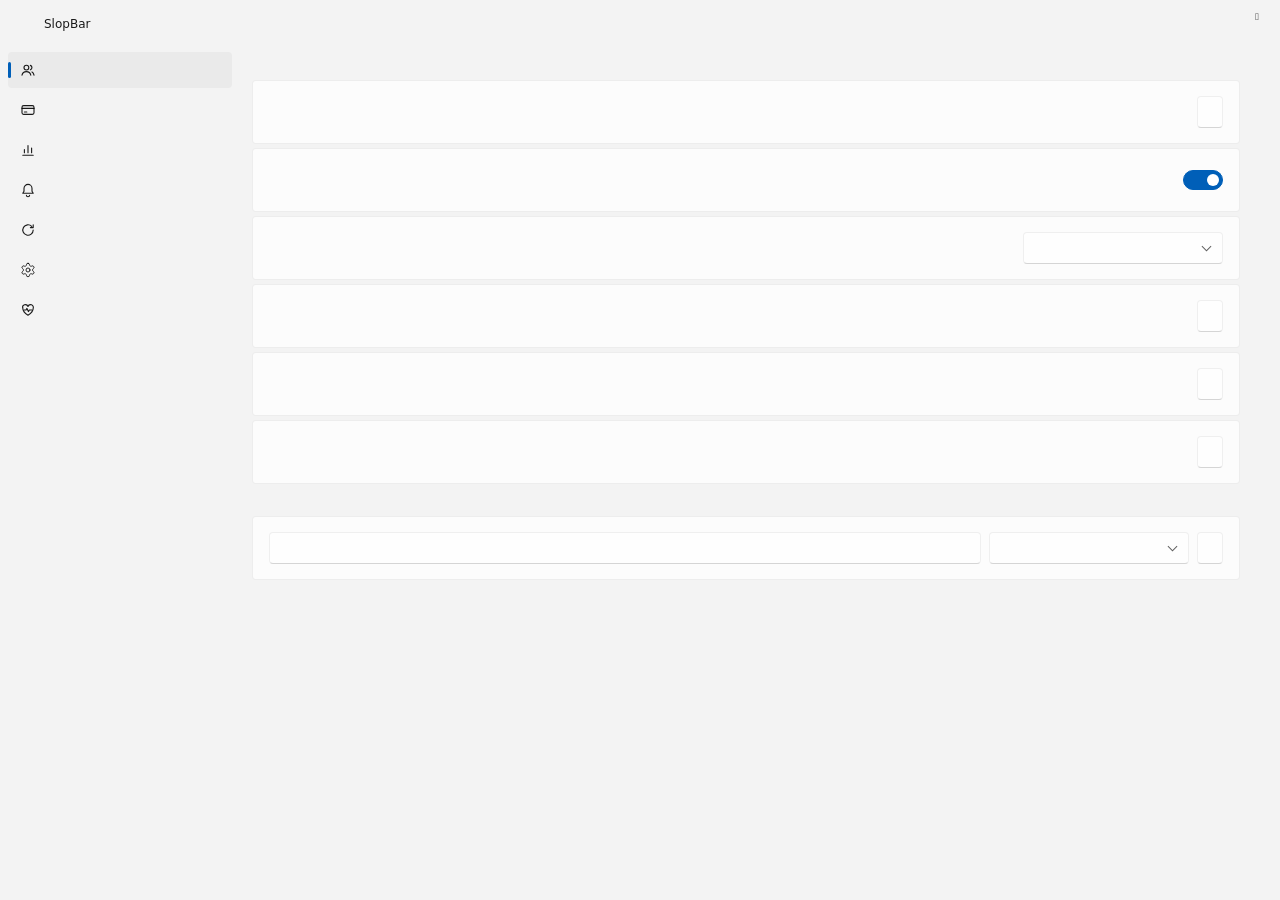
==== src/settings.html @ 4484c8ea "Sign in all your computers from here: one sitting renews every computer's sign-ins Claude ends every" ====
<!doctype html>
<html lang="en">
<head>
  <meta charset="utf-8" />
  <title>SlopBar</title>
  <link rel="stylesheet" href="settings.css" />
</head>
<body>
  <!-- Title bar drawn on the window's Mica, like the Settings app's. -->
  <div class="titlebar" data-tauri-drag-region>
    <img src="icon.png" alt="" width="16" height="16" data-tauri-drag-region />
    <span data-tauri-drag-region>SlopBar</span>
    <button id="close" class="caption" data-i18n-title="close">&#xE8BB;</button>
  </div>
  <div class="shell">
  <nav class="sidebar" data-i18n-aria="settingsPages">
    <button class="nav active" data-page="accounts">
      <svg viewBox="0 0 20 20"><circle cx="8" cy="7" r="3"/><path d="M2.5 16.5c.6-3 2.8-4.5 5.5-4.5s4.9 1.5 5.5 4.5"/><path d="M13 4.2a3 3 0 0 1 0 5.6M15 12.4c1.3.6 2.1 1.9 2.5 4.1"/></svg>
      <span data-i18n="sAccounts"></span>
    </button>
    <button class="nav" data-page="subscriptions">
      <svg viewBox="0 0 20 20"><rect x="2.5" y="4.5" width="15" height="11" rx="2"/><path d="M2.5 8h15M5.5 12.5h3"/></svg>
      <span data-i18n="sSubscriptions"></span>
    </button>
    <button class="nav" data-page="usage">
      <svg viewBox="0 0 20 20"><path d="M3.5 16.5h13M5.5 13.5v-4M10 13.5v-9M14.5 13.5v-6"/></svg>
      <span data-i18n="sUsage"></span>
    </button>
    <button class="nav" data-page="notifications">
      <svg viewBox="0 0 20 20"><path d="M5 8a5 5 0 0 1 10 0v3.5l1.5 2.5h-13L5 11.5z"/><path d="M8 16.5a2 2 0 0 0 4 0"/></svg>
      <span data-i18n="sNotifications"></span>
    </button>
    <button class="nav" data-page="data">
      <svg viewBox="0 0 20 20"><path d="M16.5 10a6.5 6.5 0 1 1-1.9-4.6M16.5 3.5v3.5H13"/></svg>
      <span data-i18n="sData"></span>
    </button>
    <button class="nav" data-page="general">
      <svg viewBox="0 0 24 24"><path d="M12.22 2h-.44a2 2 0 0 0-2 2v.18a2 2 0 0 1-1 1.73l-.43.25a2 2 0 0 1-2 0l-.15-.08a2 2 0 0 0-2.73.73l-.22.38a2 2 0 0 0 .73 2.73l.15.1a2 2 0 0 1 1 1.72v.51a2 2 0 0 1-1 1.74l-.15.09a2 2 0 0 0-.73 2.73l.22.38a2 2 0 0 0 2.73.73l.15-.08a2 2 0 0 1 2 0l.43.25a2 2 0 0 1 1 1.73V20a2 2 0 0 0 2 2h.44a2 2 0 0 0 2-2v-.18a2 2 0 0 1 1-1.73l.43-.25a2 2 0 0 1 2 0l.15.08a2 2 0 0 0 2.73-.73l.22-.39a2 2 0 0 0-.73-2.73l-.15-.08a2 2 0 0 1-1-1.74v-.5a2 2 0 0 1 1-1.74l.15-.09a2 2 0 0 0 .73-2.73l-.22-.38a2 2 0 0 0-2.73-.73l-.15.08a2 2 0 0 1-2 0l-.43-.25a2 2 0 0 1-1-1.73V4a2 2 0 0 0-2-2z"/><circle cx="12" cy="12" r="3"/></svg>
      <span data-i18n="sGeneral"></span>
    </button>
    <button class="nav" data-page="health">
      <svg viewBox="0 0 20 20"><path d="M10 16.5s-6.5-3.8-6.5-8.6A3.4 3.4 0 0 1 10 5.6a3.4 3.4 0 0 1 6.5 2.3c0 4.8-6.5 8.6-6.5 8.6z"/><path d="M5 10h2.5l1.2-2 1.8 4 1.2-2H15"/></svg>
      <span data-i18n="sHealth"></span>
      <span class="nav-badge" id="health-nav-badge" hidden></span>
    </button>
    <div class="version" id="version"></div>
  </nav>

  <main>
    <!-- Accounts -->
    <section class="page active" id="page-accounts">
      <header><h1 data-i18n="sAccounts"></h1><p data-i18n="descAccounts"></p></header>
      <!-- Another computer signing in: at the top, so the person here sees it without scrolling. -->
      <div id="peer-sign-ins"></div>
      <section class="guide" id="guide" aria-labelledby="guide-title" hidden></section>
      <div id="accounts"></div>
      <p class="hint notice" id="add-hint" hidden data-i18n="addHint"></p>

      <h2 data-i18n="bulkTitle"></h2>
      <div class="group">
        <div class="row">
          <div class="title"><label data-i18n="signInAll"></label><small id="sign-in-all-hint"></small></div>
          <button class="btn" id="sign-in-all" data-i18n="signInAllButton"></button>
        </div>
        <div class="row">
          <div class="title"><label for="sign-in-all-monitoring" data-i18n="signInAllMonitoring"></label><small data-i18n="signInAllMonitoringHint"></small></div>
          <input type="checkbox" class="switch" id="sign-in-all-monitoring" checked />
        </div>
        <div class="row" id="sign-in-everywhere-row" hidden>
          <div class="title"><label data-i18n="signInEverywhere"></label><small data-i18n="signInEverywhereHint"></small></div>
          <button class="btn" id="sign-in-everywhere" data-i18n="signInEverywhereButton"></button>
        </div>
        <div class="row">
          <div class="title"><label for="signin-window" data-i18n="signinWindow"></label><small data-i18n="signinWindowHint"></small></div>
          <div class="select"><select id="signin-window"></select></div>
        </div>
        <div class="row">
          <div class="title"><label data-i18n="signinForget"></label><small id="signin-forget-hint"></small></div>
          <button class="btn" id="signin-forget" data-i18n="signinForgetButton"></button>
        </div>
        <div class="row">
          <div class="title"><label data-i18n="bulkConnect"></label><small id="bulk-connect-hint"></small></div>
          <button class="btn" id="bulk-connect" data-i18n="bulkConnectButton"></button>
        </div>
        <div class="row">
          <div class="title"><label data-i18n="bulkRemove"></label><small id="bulk-remove-hint"></small></div>
          <button class="btn" id="bulk-remove" data-i18n="bulkRemoveButton"></button>
        </div>
      </div>
      <p class="hint notice" id="bulk-status" role="status" hidden></p>
      <p class="bulk-retry" id="bulk-retry-row" hidden><button class="btn" id="bulk-retry" data-i18n="signInRetry"></button></p>

      <h2 data-i18n="pinsTitle"></h2>
      <p class="hint pins-intro" data-i18n="pinsIntro"></p>
      <div class="group" id="pins"></div>
      <div class="group">
        <div class="row pin-add">
          <input type="text" id="pin-folder" spellcheck="false" data-i18n-title="pinFolder" />
          <div class="select"><select id="pin-account"></select></div>
          <button class="btn" id="pin-save" data-i18n="pinSave"></button>
        </div>
      </div>
      <p class="hint" id="pins-launcher"></p>
      <p class="hint" id="pins-status" role="status" hidden></p>
    </section>

    <!-- Subscriptions -->
    <section class="page" id="page-subscriptions">
      <header><h1 data-i18n="sSubscriptions"></h1><p data-i18n="descSubscriptions"></p></header>
      <div id="subscriptions"></div>
      <h2 data-i18n="sCalendar"></h2>
      <div class="group">
        <div class="row">
          <div class="title"><label for="calendar-enabled" data-i18n="calendarKeep"></label><small data-i18n="calendarKeepHint"></small></div>
          <input type="checkbox" class="switch" id="calendar-enabled" />
        </div>
        <div class="row">
          <div class="presence-path">
            <input type="text" id="calendar-path" spellcheck="false" />
            <button class="btn" id="calendar-save" data-i18n="presenceSave"></button>
            <button class="btn" id="calendar-export" data-i18n="calendarExport"></button>
          </div>
        </div>
      </div>
      <p class="hint" id="calendar-status" role="status" hidden></p>
      <p class="hint" data-i18n="subDatesHow"></p>
      <p class="hint" data-i18n="subHowJudged"></p>
      <p class="hint" data-i18n="subNoCancel"></p>
    </section>

    <!-- Usage -->
    <section class="page" id="page-usage">
      <header><h1 data-i18n="sUsage"></h1><p data-i18n="descUsage"></p></header>
      <div class="usage-controls">
        <label for="usage-days" data-i18n="usagePeriod"></label>
        <div class="select"><select id="usage-days"></select></div>
      </div>
      <div id="usage"></div>
      <p class="hint" data-i18n="usageHow"></p>
      <h2 data-i18n="sExportCsv"></h2>
      <div class="group">
        <div class="row">
          <div class="title"><label for="export-folder" data-i18n="exportCsv"></label><small data-i18n="exportCsvHint"></small></div>
        </div>
        <div class="row">
          <div class="presence-path">
            <input type="text" id="export-folder" spellcheck="false" />
            <button class="btn" id="export-csv" data-i18n="exportCsvButton"></button>
          </div>
        </div>
      </div>
      <p class="hint" id="export-status" role="status" hidden></p>
    </section>

    <!-- Notifications -->
    <section class="page" id="page-notifications">
      <header><h1 data-i18n="sNotifications"></h1><p data-i18n="descNotifications"></p></header>
      <div class="group">
        <div class="row">
          <div class="title"><label for="notify-usage" data-i18n="notifyUsage"></label><small data-i18n="notifyUsageHint"></small></div>
          <input type="checkbox" class="switch" id="notify-usage" />
        </div>
        <div class="row">
          <div class="title"><label for="notify-resets" data-i18n="notifyResets"></label><small data-i18n="notifyResetsHint"></small></div>
          <input type="checkbox" class="switch" id="notify-resets" />
        </div>
        <div class="row">
          <div class="title"><label for="notify-switches" data-i18n="notifySwitches"></label><small data-i18n="notifySwitchesHint"></small></div>
          <input type="checkbox" class="switch" id="notify-switches" />
        </div>
        <div class="row">
          <div class="title"><label for="notify-unexpected_use" data-i18n="notifyUnexpected"></label><small data-i18n="notifyUnexpectedHint"></small></div>
          <input type="checkbox" class="switch" id="notify-unexpected_use" />
        </div>
        <div class="row">
          <div class="title"><label for="notify-multi_machine" data-i18n="notifyOverlap"></label><small data-i18n="notifyOverlapHint"></small></div>
          <input type="checkbox" class="switch" id="notify-multi_machine" />
        </div>
        <div class="row">
          <div class="title"><label for="notify-sharing_sign_in" data-i18n="notifySharing"></label><small data-i18n="notifySharingHint"></small></div>
          <input type="checkbox" class="switch" id="notify-sharing_sign_in" />
        </div>
        <div class="row">
          <div class="title"><label for="notify-renewals" data-i18n="notifyRenewals"></label><small data-i18n="notifyRenewalsHint"></small></div>
          <input type="checkbox" class="switch" id="notify-renewals" />
        </div>
        <div class="row">
          <div class="title"><label for="notify-extra_usage" data-i18n="notifyExtraUsage"></label><small data-i18n="notifyExtraUsageHint"></small></div>
          <input type="checkbox" class="switch" id="notify-extra_usage" />
        </div>
        <div class="row">
          <div class="title"><label for="notify-burn" data-i18n="notifyBurn"></label><small data-i18n="notifyBurnHint"></small></div>
          <input type="checkbox" class="switch" id="notify-burn" />
        </div>
        <div class="row">
          <div class="title"><label for="notify-reset_credits" data-i18n="notifyResetCredits"></label><small data-i18n="notifyResetCreditsHint"></small></div>
          <input type="checkbox" class="switch" id="notify-reset_credits" />
        </div>
        <div class="row">
          <div class="title"><label for="notify-digest" data-i18n="notifyDigest"></label><small data-i18n="notifyDigestHint"></small></div>
          <input type="checkbox" class="switch" id="notify-digest" />
        </div>
      </div>
      <h2 data-i18n="sPhone"></h2>
      <div class="group">
        <div class="row">
          <div class="title"><label for="phone-enabled" data-i18n="phoneEnabled"></label><small data-i18n="phoneHint"></small></div>
          <input type="checkbox" class="switch" id="phone-enabled" />
        </div>
        <div class="row">
          <div class="title"><label for="phone-url" data-i18n="phoneUrl"></label><small data-i18n="phoneUrlHint"></small></div>
        </div>
        <div class="row">
          <div class="presence-path">
            <input type="text" id="phone-url" spellcheck="false" placeholder="https://ntfy.sh/your-topic" />
            <button class="btn" id="phone-url-save" data-i18n="presenceSave"></button>
          </div>
        </div>
        <div class="row">
          <div class="title"><label for="phone-token" data-i18n="phoneToken"></label><small id="phone-token-state"></small></div>
        </div>
        <div class="row">
          <div class="presence-path">
            <input type="password" id="phone-token" autocomplete="off" spellcheck="false" />
            <button class="btn" id="phone-token-save" data-i18n="presenceSave"></button>
            <button class="btn" id="phone-token-clear" data-i18n="phoneTokenClear"></button>
          </div>
        </div>
        <div class="row">
          <div class="title"><label for="phone-include_names" data-i18n="phoneNames"></label><small data-i18n="phoneNamesHint"></small></div>
          <input type="checkbox" class="switch" id="phone-include_names" />
        </div>
        <div class="row">
          <label for="phone-kind-renewal" data-i18n="phoneKindRenewal"></label>
          <input type="checkbox" class="switch" id="phone-kind-renewal" />
        </div>
        <div class="row">
          <label for="phone-kind-unexpected_use" data-i18n="phoneKindUnexpected"></label>
          <input type="checkbox" class="switch" id="phone-kind-unexpected_use" />
        </div>
        <div class="row">
          <label for="phone-kind-runaway" data-i18n="phoneKindRunaway"></label>
          <input type="checkbox" class="switch" id="phone-kind-runaway" />
        </div>
        <div class="row">
          <label for="phone-kind-limit_reached" data-i18n="phoneKindLimit"></label>
          <input type="checkbox" class="switch" id="phone-kind-limit_reached" />
        </div>
        <div class="row">
          <div class="title"><label data-i18n="phoneTest"></label><small data-i18n="phoneTestHint"></small></div>
          <button class="btn" id="phone-test" data-i18n="phoneTestButton"></button>
        </div>
      </div>
      <p class="hint" id="phone-status" role="status" hidden></p>
    </section>

    <!-- Data -->
    <section class="page" id="page-data">
      <header><h1 data-i18n="sData"></h1><p data-i18n="descData"></p></header>
      <div class="group">
        <div class="row">
          <label for="refresh" data-i18n="sRefresh"></label>
          <div class="select"><select id="refresh"></select></div>
        </div>
        <div class="row">
          <div class="title"><label for="auto-monitoring" data-i18n="autoMonitoring"></label><small data-i18n="autoMonitoringHint"></small></div>
          <input type="checkbox" class="switch" id="auto-monitoring" />
        </div>
        <div class="row">
          <div class="title"><label for="switch-desktop" data-i18n="switchDesktop"></label><small data-i18n="switchDesktopHint"></small></div>
          <input type="checkbox" class="switch" id="switch-desktop" />
        </div>
      </div>
      <h2 data-i18n="sProviders"></h2>
      <div class="group">
        <div class="row">
          <label for="claude" class="with-mark"><span class="logo claude" data-mark="claude"></span>Claude</label>
          <input type="checkbox" class="switch" id="claude" />
        </div>
        <div class="row">
          <label for="codex" class="with-mark"><span class="logo codex" data-mark="codex"></span>Codex</label>
          <input type="checkbox" class="switch" id="codex" />
        </div>
        <div class="row">
          <div class="title"><label for="wsl-accounts" data-i18n="wslAccounts"></label><small data-i18n="wslAccountsHint"></small></div>
          <div class="select"><select id="wsl-accounts"></select></div>
        </div>
        <div class="row">
          <div class="title"><label for="wsl-rescan" data-i18n="wslRescan"></label><small id="wsl-rescan-hint" data-i18n="wslRescanHint"></small></div>
          <button class="btn" id="wsl-rescan" data-i18n="wslRescanButton"></button>
        </div>
      </div>
      <h2 data-i18n="sPresence"></h2>
      <div class="group">
        <div class="row" id="sharing-setup" hidden>
          <div class="title"><span data-i18n="sharingSetupTitle"></span><small data-i18n="sharingSetupHint"></small></div>
          <button class="btn accent" id="sharing-setup-start" data-i18n="sharingSetupStart"></button>
        </div>
        <div class="row sharing-steps" id="sharing-setup-steps" hidden>
          <ol class="setup-steps" id="sharing-setup-list" aria-live="polite"></ol>
          <div class="setup-actions">
            <button class="btn" id="sharing-setup-again" data-i18n="sharingStepDropboxAgain" hidden></button>
            <button class="btn" id="sharing-setup-reconnect" data-i18n="sharingSetupReconnect" hidden></button>
            <button class="btn" id="sharing-setup-cancel" data-i18n="sharingSetupCancel" hidden></button>
          </div>
        </div>
        <div class="row">
          <div class="title"><label for="sharing-open-browser" data-i18n="sharingOpenBrowser"></label><small data-i18n="sharingOpenBrowserHint"></small></div>
          <input type="checkbox" class="switch" id="sharing-open-browser" />
        </div>
        <div class="row">
          <div class="title"><label for="presence" data-i18n="sharePresence"></label><small data-i18n="sharePresenceHint"></small></div>
          <div class="select"><select id="presence"></select></div>
        </div>
        <div class="row" id="presence-custom" hidden>
          <div class="presence-path">
            <input type="text" id="presence-path" spellcheck="false" />
            <button class="btn" id="presence-save" data-i18n="presenceSave"></button>
          </div>
        </div>
        <div class="row">
          <div class="title"><label for="account-roster" data-i18n="rosterShare"></label><small data-i18n="rosterShareHint"></small></div>
          <input type="checkbox" class="switch" id="account-roster" />
        </div>
        <div class="row">
          <div class="title"><label for="share-readings" data-i18n="shareReadings"></label><small data-i18n="shareReadingsHint"></small></div>
          <input type="checkbox" class="switch" id="share-readings" />
        </div>
        <div class="row">
          <div class="title"><label for="roster-passphrase" data-i18n="rosterPassphrase"></label><small id="roster-passphrase-state"></small></div>
        </div>
        <div class="row">
          <div class="presence-path">
            <input type="password" id="roster-passphrase" autocomplete="new-password" spellcheck="false" />
            <button class="btn" id="roster-passphrase-save" data-i18n="rosterPassphraseSave"></button>
            <button class="btn" id="roster-passphrase-clear" data-i18n="phoneTokenClear"></button>
          </div>
        </div>
      </div>
      <p class="hint" id="presence-rclone-hint" data-i18n="presenceRcloneHint" hidden></p>
      <p class="hint" id="presence-status" role="status" hidden></p>
      <p class="hint" id="roster-status" role="status" hidden></p>
      <p class="hint" id="roster-pair-hint" data-i18n="rosterPairHint"></p>
    </section>

    <!-- General -->
    <section class="page" id="page-general">
      <header><h1 data-i18n="sGeneral"></h1><p data-i18n="descGeneral"></p></header>
      <div class="group">
        <div class="row">
          <label for="language" data-i18n="sLanguage"></label>
          <div class="select"><select id="language"></select></div>
        </div>
        <div class="row">
          <label for="startup" data-i18n="sStartup"></label>
          <input type="checkbox" class="switch" id="startup" />
        </div>
        <div class="row">
          <div class="title"><label for="compact-flyout" data-i18n="compactFlyout"></label><small id="compact-flyout-hint"></small></div>
          <input type="checkbox" class="switch" id="compact-flyout" />
        </div>
        <div class="row">
          <div class="title"><label for="guide-reopen" data-i18n="guideReopen"></label><small data-i18n="guideReopenHint"></small></div>
          <button class="btn" id="guide-reopen" data-i18n="guideReopenButton"></button>
        </div>
        <div class="row">
          <div class="title"><label for="hotkey" data-i18n="switcherShortcut"></label><small id="hotkey-hint"></small></div>
          <div class="presence-path hotkey">
            <input type="text" id="hotkey" spellcheck="false" />
            <button class="btn" id="hotkey-save" data-i18n="hotkeySave"></button>
          </div>
        </div>
        <div class="row">
          <div class="title"><label for="compact-hotkey" data-i18n="compactShortcut"></label><small id="compact-hotkey-hint"></small></div>
          <div class="presence-path hotkey">
            <input type="text" id="compact-hotkey" spellcheck="false" />
            <button class="btn" id="compact-hotkey-save" data-i18n="hotkeySave"></button>
          </div>
        </div>
      </div>

      <h2 data-i18n="sUpdates"></h2>
      <div class="group">
        <div class="row">
          <label for="auto-update" data-i18n="autoUpdate"></label>
          <input type="checkbox" class="switch" id="auto-update" />
        </div>
        <div class="row">
          <div class="title">
            <label id="version-label"></label>
            <small id="update-status"></small>
          </div>
          <button class="btn" id="check-updates"></button>
        </div>
      </div>
      <h2 data-i18n="sDiagnostics"></h2>
      <div class="group">
        <div class="row">
          <div class="title"><label data-i18n="sDiagnostics"></label><small data-i18n="diagnosticsHint"></small></div>
          <button class="btn" id="export-diagnostics" data-i18n="exportDiagnostics"></button>
        </div>
        <div class="row">
          <div class="title"><label for="crash-records" data-i18n="crashRecords"></label><small data-i18n="crashRecordsHint"></small></div>
          <input type="checkbox" class="switch" id="crash-records" />
        </div>
      </div>
      <p class="hint" id="diagnostics-status" role="status" hidden></p>
      <h2 data-i18n="sBackup"></h2>
      <div class="group">
        <div class="row">
          <div class="title"><label for="backup-passphrase" data-i18n="backupPassphrase"></label><small data-i18n="backupHint"></small></div>
        </div>
        <div class="row">
          <div class="presence-path">
            <input type="password" id="backup-passphrase" autocomplete="new-password" spellcheck="false" />
            <button class="btn" id="backup-export" data-i18n="backupExport"></button>
            <button class="btn" id="backup-restore" data-i18n="backupRestore"></button>
          </div>
        </div>
      </div>
      <input type="file" id="backup-file" accept=".slopbar-backup" hidden />
      <div class="group" id="backup-preview" hidden></div>
      <p class="hint" id="backup-status" role="status" hidden></p>
    </section>

    <!-- Health -->
    <section class="page" id="page-health">
      <header><h1 data-i18n="sHealth"></h1><p data-i18n="descHealth"></p></header>
      <div class="group" id="health"></div>
      <p class="hint" id="health-status" role="status" hidden></p>
      <p class="hint" data-i18n="healthHow"></p>
    </section>
  </main>
  </div>

  <script type="module" src="settings.js"></script>
</body>
</html>
---- src/settings.css ----
/*
 * Laid out and colored like the Windows 11 Settings app: WinUI theme resources, the system accent
 * color (set by settings.js; Windows' default blue until then) and the apps' light/dark mode.
 */
:root {
  --accent-light: #005fb8;
  --accent-dark: #60cdff;
  --accent: var(--accent-light);
  --on-accent: #fff;
  --bg: #f3f3f3;                                 /* Mica, SolidBackgroundFillColorBase */
  --text: rgba(0, 0, 0, 0.896);
  --dim: rgba(0, 0, 0, 0.62);
  --faint: rgba(0, 0, 0, 0.6);                   /* darker than WinUI's 0.446 for 4.5:1 (WCAG AA) */
  --card: rgba(255, 255, 255, 0.7);              /* CardBackgroundFillColorDefault */
  --card-stroke: rgba(0, 0, 0, 0.0578);          /* CardStrokeColorDefault */
  --line: rgba(0, 0, 0, 0.0803);                 /* DividerStrokeColorDefault */
  --subtle-hover: rgba(0, 0, 0, 0.0373);         /* SubtleFillColorSecondary */
  --subtle-press: rgba(0, 0, 0, 0.0241);
  --control: rgba(255, 255, 255, 0.7);           /* ControlFillColorDefault */
  --control-hover: rgba(249, 249, 249, 0.5);
  --control-press: rgba(249, 249, 249, 0.3);
  --control-stroke: rgba(0, 0, 0, 0.0578);       /* ControlElevationBorder */
  --control-stroke-bottom: rgba(0, 0, 0, 0.1622);
  --strong: rgba(0, 0, 0, 0.446);                /* ControlStrongFillColorDefault */
  --strong-stroke: rgba(0, 0, 0, 0.446);         /* ControlStrongStrokeColorDefault */
  --track: rgba(0, 0, 0, 0.0578);                /* ControlAltFillColorTertiary */
  --ok: #0f7b0f;
  --warn: #9d5d00;
  --bad: #c42b1c;
  --ease: cubic-bezier(0, 0, 0, 1);
  color-scheme: light;
}
@media (prefers-color-scheme: dark) {
  :root {
    --accent: var(--accent-dark);
    --on-accent: #000;
    --bg: #202020;
    --text: #fff;
    --dim: rgba(255, 255, 255, 0.786);
    --faint: rgba(255, 255, 255, 0.545);
    --card: rgba(255, 255, 255, 0.0512);
    --card-stroke: rgba(0, 0, 0, 0.1);
    --line: rgba(255, 255, 255, 0.0837);
    --subtle-hover: rgba(255, 255, 255, 0.0605);
    --subtle-press: rgba(255, 255, 255, 0.0419);
    --control: rgba(255, 255, 255, 0.0605);
    --control-hover: rgba(255, 255, 255, 0.0837);
    --control-press: rgba(255, 255, 255, 0.0326);
    --control-stroke: rgba(255, 255, 255, 0.0698);
    --control-stroke-bottom: rgba(255, 255, 255, 0.0698);
    --control-stroke-top: rgba(255, 255, 255, 0.093);
    --strong: rgba(255, 255, 255, 0.545);
    --strong-stroke: rgba(255, 255, 255, 0.545);
    --track: rgba(255, 255, 255, 0.0419);
    --ok: #6ccb5f;
    --warn: #fce100;
    --bad: #ff99a4;
    color-scheme: dark;
  }
}

* { box-sizing: border-box; margin: 0; }
html, body { height: 100%; }
body {
  display: flex; flex-direction: column; background: var(--bg); color: var(--text);
  font: 14px/20px "Segoe UI Variable Text", "Segoe UI", system-ui, sans-serif;
  user-select: none; cursor: default;
}
button { font: inherit; color: inherit; }
svg { display: block; }
:focus-visible { outline: 2px solid var(--text); outline-offset: 1px; }
@media (prefers-reduced-motion: reduce) {
  *, *::before, *::after { animation-duration: 0.01ms !important; animation-iteration-count: 1 !important; transition-duration: 0.01ms !important; scroll-behavior: auto !important; }
}
/* ScrollBar: a thin rail that widens when hovered. */
::-webkit-scrollbar { width: 12px; }
::-webkit-scrollbar-thumb { border: 5px solid transparent; border-radius: 6px; background: var(--strong) padding-box; }
::-webkit-scrollbar-thumb:hover { border-width: 3px; }

/* On Windows 11 the window's Mica shows through; it falls back to --bg by itself when inactive. */
html.mica body { background: transparent; }

/* Title bar: icon and caption on the Mica, and the close button of WinUI's caption buttons. */
.titlebar { flex: none; display: flex; align-items: center; gap: 12px; height: 48px; padding-left: 16px; }
.titlebar span { font-size: 12px; line-height: 16px; }
body.inactive .titlebar span, body.inactive .caption { color: var(--faint); }
.caption {
  align-self: flex-start; margin-left: auto; width: 46px; height: 32px; border: 0; background: transparent;
  font: 10px "Segoe Fluent Icons", "Segoe MDL2 Assets"; color: var(--text);
}
.caption:hover { background: #c42b1c; color: #fff; }
.caption:active { background: rgba(196, 43, 28, 0.9); color: rgba(255, 255, 255, 0.7); }
.shell { flex: 1; display: flex; min-height: 0; }

/* Navigation pane */
.sidebar { width: 240px; flex: none; display: flex; flex-direction: column; gap: 4px; padding: 4px 8px 12px; }
.nav {
  position: relative; display: flex; align-items: center; gap: 16px; width: 100%; height: 36px; padding: 0 12px;
  border: 0; border-radius: 4px; background: transparent; text-align: left; color: var(--text);
}
.nav svg { width: 16px; height: 16px; flex: none; fill: none; stroke: currentColor; stroke-width: 1.4; stroke-linecap: round; stroke-linejoin: round; }
.nav:hover, .nav.active { background: var(--subtle-hover); }
.nav:active { background: var(--subtle-press); color: var(--dim); }
/* The selection pill, which grows in from the middle. */
.nav::before {
  content: ""; position: absolute; left: 0; top: 50%; width: 3px; height: 16px; margin-top: -8px;
  border-radius: 2px; background: var(--accent); transform: scaleY(0); transition: transform 0.2s var(--ease);
}
.nav.active::before { transform: scaleY(1); }
.version { margin-top: auto; padding: 0 12px; font-size: 12px; color: var(--faint); }

/* Content */
main { flex: 1; overflow-y: auto; padding: 4px 40px 40px 12px; }
.page { display: none; max-width: 1000px; }
.page.active { display: block; animation: page-in 0.3s var(--ease); }
@keyframes page-in { from { opacity: 0; transform: translateY(20px); } }
.page header { margin-bottom: 24px; }
h1 { font-size: 28px; line-height: 36px; font-weight: 600; }
.page header p { color: var(--dim); margin-top: 4px; }
h2 { font-size: 14px; font-weight: 600; margin: 28px 0 8px 1px; }
.page > header + h2 { margin-top: 0; }
.hint { color: var(--dim); font-size: 12px; line-height: 16px; margin: 12px 1px 0; }
/* InfoBar (informational) */
.hint.notice {
  color: var(--text); font-size: 14px; line-height: 20px; padding: 14px 16px; margin-top: 12px;
  background: var(--card); border: 1px solid var(--card-stroke); border-radius: 4px;
}
/* A failed Add account says how to install the CLI: the line stays on its own and can be copied. */
#add-hint { white-space: pre-line; user-select: text; cursor: text; }
.bulk-retry { margin: 8px 1px 0; }
/* "Signing in on <machine>": another computer's Sign in all accounts, followed through the roster. */
.hint.notice.peer-run { margin: 0 0 12px; }
.peer-run h3 { font-size: 14px; line-height: 20px; font-weight: 600; margin-bottom: 4px; }
.peer-run p + p { margin-top: 4px; }
.peer-run .dim { color: var(--dim); font-size: 12px; line-height: 16px; }
.peer-run .btn { margin-top: 10px; }

/* Setting cards: each row is its own card, a few pixels apart. */
.group { display: flex; flex-direction: column; gap: 4px; }
.group + .group { margin-top: 4px; }
.row, .account, .group > .empty {
  display: flex; align-items: center; justify-content: space-between; gap: 16px; min-height: 64px; padding: 12px 16px;
  background: var(--card); border: 1px solid var(--card-stroke); border-radius: 4px;
}
.disabled { opacity: 0.4; pointer-events: none; }

/* ComboBox */
.select { position: relative; }
.select::after {
  content: ""; position: absolute; right: 13px; top: 50%; width: 6px; height: 6px; margin-top: -5px;
  border-right: 1px solid var(--dim); border-bottom: 1px solid var(--dim); transform: rotate(45deg); pointer-events: none;
}
select {
  appearance: none; min-width: 200px; height: 32px; padding: 0 36px 0 11px; font: inherit; color: var(--text);
  background: var(--control); border: 1px solid var(--control-stroke); border-bottom-color: var(--control-stroke-bottom);
  border-top-color: var(--control-stroke-top, var(--control-stroke)); border-radius: 4px;
}
select:hover { background: var(--control-hover); }
select:active { background: var(--control-press); }
option { background: var(--bg); color: var(--text); }

/* Button */
.btn {
  display: inline-flex; align-items: center; justify-content: center; gap: 8px; min-height: 32px; padding: 0 12px;
  background: var(--control); border: 1px solid var(--control-stroke); border-bottom-color: var(--control-stroke-bottom);
  border-top-color: var(--control-stroke-top, var(--control-stroke)); border-radius: 4px;
}
.btn:hover { background: var(--control-hover); }
.btn:active { background: var(--control-press); color: var(--dim); border-color: var(--control-stroke); }
.btn:disabled { color: var(--faint); background: var(--control-press); }
.btn svg { width: 12px; height: 12px; fill: none; stroke: currentColor; stroke-width: 1.4; stroke-linecap: round; }
.btn.accent { background: var(--accent); color: var(--on-accent); border-color: rgba(255, 255, 255, 0.08) rgba(255, 255, 255, 0.08) rgba(0, 0, 0, 0.4); }
.btn.accent:hover { background: color-mix(in srgb, var(--accent) 90%, var(--bg)); }
.btn.accent:active { background: color-mix(in srgb, var(--accent) 80%, var(--bg)); color: var(--on-accent); }

/* ToggleSwitch */
.switch {
  appearance: none; flex: none; position: relative; width: 40px; height: 20px; border-radius: 10px;
  background: var(--control); border: 1px solid var(--strong-stroke); transition: background 0.1s;
}
.switch:hover { background: var(--control-hover); }
.switch::after {
  content: ""; position: absolute; top: 3px; left: 3px; width: 12px; height: 12px; border-radius: 50%;
  background: var(--dim); transition: transform 0.2s var(--ease), width 0.1s, height 0.1s, top 0.1s, left 0.1s;
}
.switch:hover::after { top: 2px; left: 2px; width: 14px; height: 14px; }
.switch:active::after { width: 17px; }
.switch:checked { background: var(--accent); border-color: var(--accent); }
.switch:checked:hover { background: color-mix(in srgb, var(--accent) 90%, var(--bg)); }
.switch:checked::after { background: var(--on-accent); transform: translateX(20px); }
.switch:checked:active::after { transform: translateX(17px); }
.switch:disabled { opacity: .5; }

/* Slider */
input[type="range"] {
  appearance: none; width: 180px; height: 4px; border-radius: 2px; background: transparent;
  background: linear-gradient(to right, var(--accent) var(--fill, 50%), var(--strong) var(--fill, 50%));
}
input[type="range"]::-webkit-slider-thumb {
  appearance: none; width: 20px; height: 20px; border-radius: 50%;
  background: radial-gradient(circle, var(--accent) 5px, transparent 5.5px), var(--bg);
  box-shadow: 0 0 0 1px var(--control-stroke), 0 1px 2px rgba(0, 0, 0, 0.15);
  transition: background-size 0.1s;
}
input[type="range"]:hover::-webkit-slider-thumb { background: radial-gradient(circle, var(--accent) 6px, transparent 6.5px), var(--bg); }
input[type="range"]:active::-webkit-slider-thumb { background: radial-gradient(circle, var(--accent) 4px, transparent 4.5px), var(--bg); }
.range { display: flex; align-items: center; gap: 12px; }
.range output { width: 40px; text-align: right; font-variant-numeric: tabular-nums; }

.with-mark { display: flex; align-items: center; gap: 16px; }
/* Provider logos, white on each brand's color, like app icons in the Settings app. */
.logo { flex: none; display: grid; place-items: center; width: 24px; height: 24px; border-radius: 4px; color: #fff; }
.logo svg { fill: currentColor; }
.logo.claude { background: #d97757; }
.logo.claude svg { width: 16px; height: 16px; }
.logo.codex { background: #000; }
.logo.codex svg { width: 14px; height: 14px; }
@media (prefers-color-scheme: dark) { .logo.codex { box-shadow: inset 0 0 0 1px rgba(255, 255, 255, 0.12); } }

/* Accounts */
.provider + .provider { margin-top: 28px; }
.provider-head { display: flex; align-items: center; gap: 12px; margin: 0 0 8px 1px; }
.provider-head h3 { font-size: 14px; font-weight: 600; }
.provider-head .btn { margin-left: auto; }
.account { justify-content: flex-start; }
.avatar {
  flex: none; display: grid; place-items: center; width: 32px; height: 32px; border-radius: 50%;
  font-weight: 600; font-size: 14px; color: #fff;
}
.who { flex: 1; min-width: 0; }
/* TextBox, blending into the card until hovered or focused. */
.who input {
  width: 100%; font: inherit; color: var(--text); background: transparent;
  border: 1px solid transparent; border-radius: 4px; padding: 1px 6px; margin-left: -7px; outline: none;
}
.who input:hover { background: var(--control-hover); border-color: var(--control-stroke); }
.who input:focus { background: var(--bg); border-color: var(--control-stroke); border-bottom: 2px solid var(--accent); padding-bottom: 0; }
.who input::placeholder { color: var(--text); opacity: 1; }
/* Chips wrap onto a second line rather than run off the card: the last ones are warnings (a
   sign-in that ended) that must stay visible. */
.who small { display: flex; flex-wrap: wrap; gap: 4px 6px; align-items: center; color: var(--dim); font-size: 12px; line-height: 16px; overflow: hidden; white-space: nowrap; }
.who small span { overflow: hidden; text-overflow: ellipsis; }
/* The trailing text (organization, email) takes only the room the chips leave. */
.who small > span { flex: 1 1 0; min-width: 0; }
.chip {
  font-style: normal; flex: none; padding: 0 6px; border-radius: 4px; font-size: 12px; line-height: 18px;
  background: var(--control); border: 1px solid var(--control-stroke); color: var(--dim);
}
.chip.live { background: var(--accent); border-color: transparent; color: var(--on-accent); }
.chip.resets.live { background: transparent; border-color: var(--ok); color: var(--ok); }
.meter { flex: none; width: 140px; text-align: right; }
.meter b { font-weight: 600; font-variant-numeric: tabular-nums; }
.meter .track { height: 4px; border-radius: 2px; background: var(--track); overflow: hidden; margin-top: 6px; }
.meter .track i { display: block; height: 100%; border-radius: 2px; }
.meter.none b { color: var(--faint); font-weight: 400; }
.meter small { display: block; margin-top: 4px; color: var(--dim); font-size: 12px; line-height: 16px; white-space: nowrap; }
/* Whose reading it is and how old: a machine name can be long, so it wraps. */
.meter small.from { white-space: normal; overflow-wrap: anywhere; }
.remove {
  flex: none; display: grid; place-items: center; width: 32px; height: 32px; border: 0; border-radius: 4px;
  background: transparent; color: var(--dim); opacity: 0;
}
.remove svg { width: 12px; height: 12px; fill: none; stroke: currentColor; stroke-width: 1.4; stroke-linecap: round; }
.account:hover .remove:not(:disabled), .remove:focus-visible { opacity: 1; }
.remove:hover { background: var(--subtle-hover); }
.remove:active { background: var(--subtle-press); }
.remove:disabled { visibility: hidden; }
.group > .empty { color: var(--dim); justify-content: flex-start; }

.balancer { margin-top: 4px; }
.btn.use { flex: none; }

.row .title { display: flex; flex-direction: column; }
.row .title small { color: var(--dim); font-size: 12px; line-height: 16px; }
.row .title small.available { color: var(--accent); font-weight: 600; }

.account { display: grid; grid-template-columns: 32px minmax(0, 1fr) 140px auto 20px; gap: 8px 12px; }
.account > .avatar { grid-column: 1; grid-row: 1; }
.account > .who { grid-column: 2; grid-row: 1; }
.account > .meter { grid-column: 3; grid-row: 1; }
.account > .use { grid-column: 4; grid-row: 1; }
.account > .remove { grid-column: 5; grid-row: 1; }
.monitor-state { grid-column: 2 / -1; grid-row: 2; display: flex; flex-direction: column; gap: 5px; font-size: 12px; color: var(--dim); }
.monitor-state small { display: block; white-space: normal; }
.window-resets { display: flex; flex-direction: column; gap: 4px; font-variant-numeric: tabular-nums; }
.monitor-state .btn { align-self: flex-start; }
.meter.stale { opacity: .65; }

/* Sparklines: the weekly window over the last 7 days (sparkline.js). */
.meter .spark { display: block; width: 100%; height: auto; margin-top: 6px; overflow: visible; }
.meter .spark-empty { width: 100% !important; }
.spark-base { stroke: var(--track); stroke-width: 1; fill: none; }
.spark-line { stroke: var(--dim); stroke-width: 1.3; fill: none; stroke-linejoin: round; stroke-linecap: round; vector-effect: non-scaling-stroke; }
.spark-dot { fill: var(--dim); }
.spark-dot.ok { fill: var(--ok); }
.spark-dot.warn { fill: var(--warn); }
.spark-dot.bad { fill: var(--bad); }

/* The first-run guide (Accounts) */
.guide { margin: 0 0 28px; padding: 16px 20px 20px; background: var(--card); border: 1px solid var(--card-stroke); border-radius: 8px; }
.guide[hidden] { display: none; }
.guide-head { display: flex; align-items: center; gap: 12px; }
.guide-head h2 { margin: 0; font-size: 20px; line-height: 28px; }
.guide-head h2:focus:not(:focus-visible), .page h1:focus:not(:focus-visible) { outline: none; }
.guide-head .guide-close { margin-left: auto; opacity: 1; }
.guide-intro { margin: 4px 0 12px; }
.guide-steps { list-style: none; padding: 0; margin: 0; display: flex; flex-direction: column; gap: 12px; }
/* Set up sharing with Dropbox: the steps as they go, done ones ticked, the current one with what to do. */
.sharing-steps { flex-direction: column; align-items: stretch; gap: 10px; }
.setup-steps { list-style: none; padding: 0; margin: 0; display: flex; flex-direction: column; gap: 6px; }
.setup-steps li { display: flex; flex-direction: column; padding-left: 22px; position: relative; }
.setup-steps li::before { position: absolute; left: 0; width: 16px; text-align: center; color: var(--dim); content: "○"; }
.setup-steps li.done::before { content: "✓"; color: var(--ok); }
.setup-steps li.busy::before { content: "●"; color: var(--accent); }
.setup-steps li.failed::before { content: "✕"; color: var(--bad); }
.setup-steps li small { color: var(--dim); font-size: 12px; line-height: 16px; }
.setup-steps li progress { width: min(260px, 100%); height: 4px; margin-top: 4px; accent-color: var(--accent); }
.setup-steps li.result { padding-left: 0; }
.setup-steps li.result::before { content: none; }
/* Why rclone's download failed, one line for each site tried, under the result. */
.setup-steps li.reason { padding-left: 14px; color: var(--dim); overflow-wrap: anywhere; }
.setup-steps li.reason::before { content: "–"; width: auto; }
.setup-actions { display: flex; gap: 8px; }
#sharing-setup > .btn { flex-shrink: 0; white-space: nowrap; }
.guide-step { padding: 12px 14px; border-radius: 4px; background: var(--control); border: 1px solid var(--control-stroke); }
.guide-step-head { display: flex; align-items: center; gap: 10px; }
.guide-step-head h3 { font-size: 14px; font-weight: 600; }
.guide-step-head .chip { margin-left: auto; }
.guide-num {
  flex: none; display: grid; place-items: center; width: 22px; height: 22px; border-radius: 50%;
  font-size: 12px; font-weight: 600; border: 1px solid var(--strong-stroke);
}
.guide-step.done .guide-num { background: var(--ok); border-color: var(--ok); color: var(--bg); }
.guide-body { margin: 6px 0 0 32px; display: flex; flex-direction: column; gap: 8px; color: var(--dim); }
.guide-body .hint { margin: 0; }
.guide-accounts { list-style: none; padding: 0; margin: 0; display: flex; flex-direction: column; gap: 6px; }
.guide-accounts li { display: flex; align-items: center; gap: 10px; color: var(--text); }
.guide-accounts .logo { width: 20px; height: 20px; }
.guide-accounts .logo svg { width: 12px; height: 12px; }
.guide-name { flex: 1; min-width: 0; overflow: hidden; text-overflow: ellipsis; white-space: nowrap; }
.guide-share { display: flex; flex-wrap: wrap; align-items: center; gap: 8px 12px; color: var(--text); }
.guide-notify { display: flex; flex-direction: column; gap: 8px; color: var(--text); }
.guide-notify label { display: flex; align-items: center; gap: 10px; cursor: pointer; }
.guide-foot { display: flex; justify-content: flex-end; margin-top: 12px; }
#diagnostics-status { overflow-wrap: anywhere; }

/* Subscriptions */
.account.sub { grid-template-columns: 32px minmax(0, 1fr) 230px auto 0; }
.sub .name { padding: 1px 0; overflow: hidden; text-overflow: ellipsis; white-space: nowrap; }
.sub .meter small { white-space: normal; }
.sub .btn.use svg { width: 10px; height: 10px; }
.chip.verdict.ok { border-color: var(--ok); color: var(--ok); background: transparent; }
.chip.verdict.warn { border-color: var(--warn); color: var(--warn); background: transparent; }
.chip.verdict.bad { border-color: var(--bad); color: var(--bad); background: transparent; }
.sub .advice { color: var(--text); }
.sub .runs-out { color: var(--warn); font-weight: 600; }
.sub-summary { margin-left: auto; color: var(--dim); font-size: 12px; }
.sub-pool { margin: 0 0 8px; }
.advice-move { display: flex; align-items: center; gap: 12px; padding: 10px 12px; }
.advice-move + .advice-move { border-top: 1px solid var(--line, rgba(127, 127, 127, .2)); }
.advice-move .who { flex: 1; min-width: 0; display: flex; flex-direction: column; gap: 2px; }
.advice-move small { color: var(--dim); font-size: 12px; }
.plan-fields { display: flex; flex-wrap: wrap; align-items: center; gap: 8px 20px; margin-top: 4px; }
.plan-fields label { display: inline-flex; align-items: center; gap: 8px; }
.plan-fields input[type="number"] {
  width: 84px; height: 28px; padding: 0 8px; font: inherit; color: var(--text);
  background: var(--control); border: 1px solid var(--control-stroke); border-bottom-color: var(--control-stroke-bottom); border-radius: 4px;
}
.plan-fields input[type="number"]:focus, .plan-fields input[type="date"]:focus { outline: none; border-bottom: 2px solid var(--accent); }
.plan-fields input[type="date"] {
  height: 28px; padding: 0 8px; font: inherit; color: var(--text); color-scheme: light dark;
  background: var(--control); border: 1px solid var(--control-stroke); border-bottom-color: var(--control-stroke-bottom); border-radius: 4px;
}
.plan-fields .link { border: 0; background: none; padding: 0; color: var(--accent); cursor: pointer; }
.plan-fields .link:hover { text-decoration: underline; }
@media (max-width: 900px) {
  .account { grid-template-columns: 32px minmax(0, 1fr) 90px auto 20px; gap: 8px; }
  .account .meter { width: 90px; }
  .account.sub { grid-template-columns: 32px minmax(0, 1fr) 160px auto 0; }
  .account.sub .meter { width: 160px; }
}

/* Sharing in-use status with the user's other computers (Data page). */
.row[hidden] { display: none; }
/* .btn sets display, which outranks the browser's own rule for the hidden attribute. */
.btn[hidden] { display: none; }
.presence-path { flex: 1; display: flex; gap: 8px; }
.presence-path input {
  flex: 1; min-width: 0; height: 32px; padding: 0 10px; font: inherit; color: var(--text);
  background: var(--control); border: 1px solid var(--control-stroke); border-bottom-color: var(--control-stroke-bottom); border-radius: 4px;
}
.presence-path input:focus { outline: none; border-bottom: 2px solid var(--accent); }
.chip.elsewhere { background: transparent; border-color: var(--ok); color: var(--ok); }
/* Where it is in use, by machine: the one chip that gives way when the chips alone do not fit
   (its tooltip has it all), so a warning chip after it stays in view. */
.chip.where { flex: 0 1 auto; min-width: 0; overflow: hidden; text-overflow: ellipsis; white-space: nowrap; }
.chip.outside { background: transparent; border-color: var(--warn); color: var(--warn); }
.chip.overlap { background: transparent; border-color: var(--warn); color: var(--warn); font-weight: 600; }
.overlap-icon { font-family: "Segoe Fluent Icons", "Segoe MDL2 Assets"; font-size: 0.9em; vertical-align: -1px; }
.chip.unexpected { background: transparent; border-color: var(--bad); color: var(--bad); }
.web-use { display: inline-flex; align-items: center; gap: 4px; align-self: flex-start; cursor: pointer; }

/* Health */
.nav-badge {
  margin-left: auto; min-width: 18px; height: 18px; padding: 0 5px; border-radius: 9px;
  background: var(--bad); color: #fff; font-size: 11px; font-weight: 600; line-height: 18px; text-align: center;
}
.health-check .title { min-width: 0; }
.health-check .title label { display: flex; align-items: center; gap: 8px; }
/* A fix's button keeps its label on one line; the reason beside it wraps instead. */
.health-check .btn { flex: none; white-space: nowrap; }
.health-dot { width: 10px; height: 10px; flex: none; border-radius: 50%; background: var(--ok); }
.health-dot.warning { background: var(--warn); }
.health-dot.problem { background: var(--bad); }

/* Bulk actions, project pins and the switcher's shortcut (Accounts and General pages). */
.row .title small.problem { color: var(--bad); }
.row.pin { gap: 8px; }
.row.pin .title { flex: 1; min-width: 0; }
.row.pin .title label { overflow: hidden; text-overflow: ellipsis; white-space: nowrap; }
.row.pin .btn { flex: none; }
.pin-add { gap: 8px; }
.pin-add input {
  flex: 1; min-width: 0; height: 32px; padding: 0 10px; font: inherit; color: var(--text);
  background: var(--control); border: 1px solid var(--control-stroke); border-bottom-color: var(--control-stroke-bottom); border-radius: 4px;
}
.pin-add input:focus { outline: none; border-bottom: 2px solid var(--accent); }
.pin-add .select { flex: none; max-width: 45%; }
.pins-intro { margin: 0 1px 8px; }
.presence-path.hotkey { flex: none; width: 280px; }
/* Usage */
.usage-controls { display: flex; align-items: center; justify-content: flex-end; gap: 12px; margin: 0 0 16px; }
.usage-controls select { min-width: 140px; }
.row.usage-overview, .row.usage-account { align-items: flex-start; flex-wrap: wrap; }
.usage-overview > div { flex: 1 1 260px; min-width: 0; }
.usage-who { display: flex; flex-direction: column; gap: 2px; flex: 0 0 210px; min-width: 0; }
.usage-who label { overflow: hidden; text-overflow: ellipsis; white-space: nowrap; }
.usage-who small { color: var(--dim); font-size: 12px; }
.usage-who .usage-note { color: var(--faint); }
.usage-cols { flex: 1 1 320px; display: grid; grid-template-columns: repeat(auto-fit, minmax(180px, 1fr)); gap: 16px; min-width: 0; }
.usage-overview h4, .usage-cols h4 { font-size: 12px; font-weight: 600; color: var(--dim); margin: 0 0 6px; }
.usage-heat-head { display: flex; align-items: center; justify-content: space-between; gap: 8px; margin-bottom: 6px; }
.usage-heat-head h4 { margin: 0; }
.usage-heat-head select { min-width: 150px; height: 28px; font-size: 12px; }
.usage-empty { color: var(--faint); font-size: 12px; }
.bars { list-style: none; margin: 0; padding: 0; display: flex; flex-direction: column; gap: 6px; }
.bars li { display: grid; grid-template-columns: 1fr auto; column-gap: 8px; font-size: 12px; }
.bar-key { overflow: hidden; text-overflow: ellipsis; white-space: nowrap; }
.bar-value { color: var(--dim); font-variant-numeric: tabular-nums; }
.bar { grid-column: 1 / -1; height: 4px; margin-top: 2px; border-radius: 2px; background: linear-gradient(to right, var(--accent) var(--w), var(--track) var(--w)); }
.heat { display: grid; grid-template-columns: 32px repeat(24, 1fr); gap: 2px; font-size: 10px; color: var(--faint); }
.heat-hour { text-align: left; }
.heat-day { line-height: 12px; }
.heat-cell { height: 12px; border-radius: 2px; background: color-mix(in srgb, var(--accent) calc(var(--a) * 100%), var(--track)); }
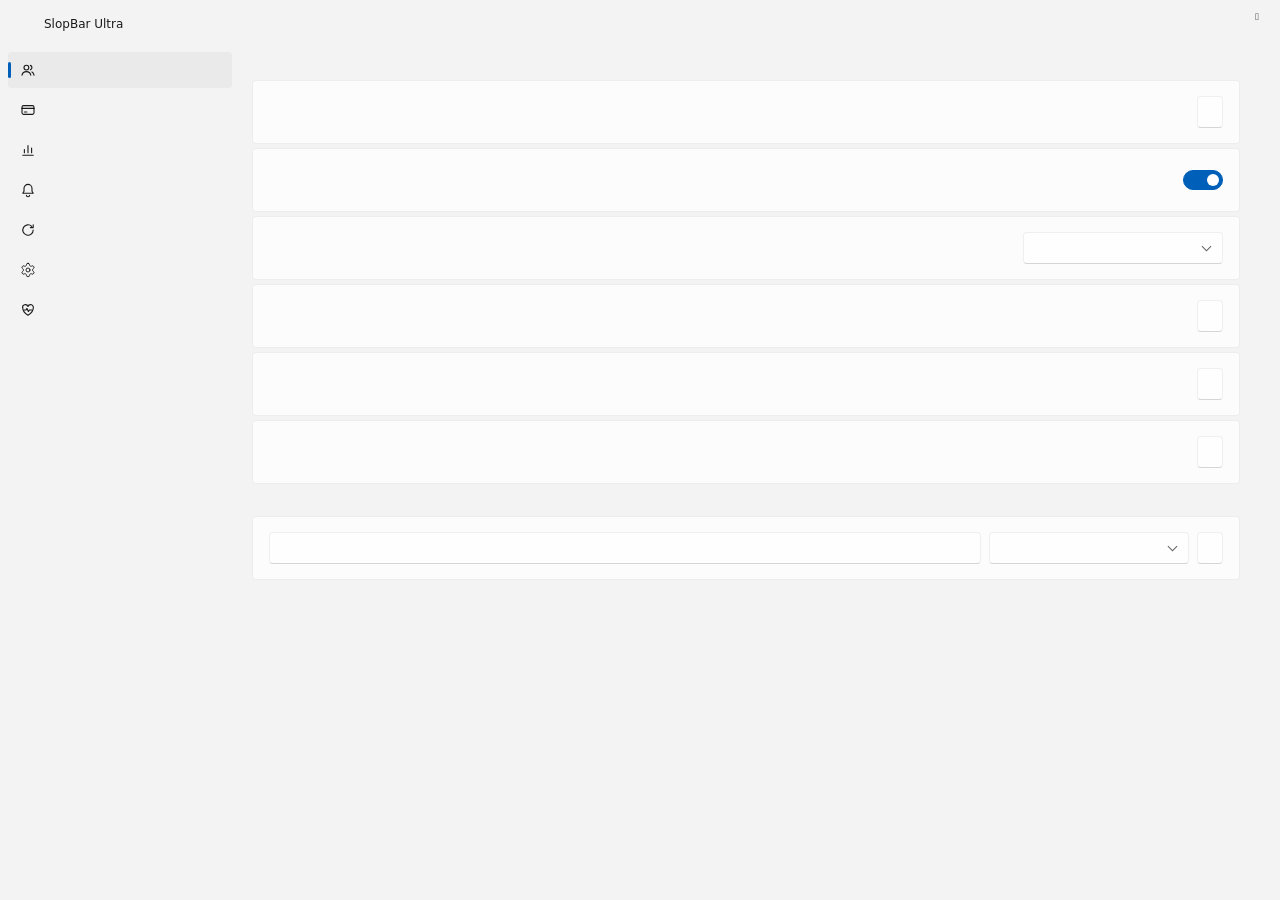
==== commit c704196e: "Merge claude/subscription-value into ultra: one sitting at any computer renews every computer's sign" ====
--- a/src/settings.html
+++ b/src/settings.html
@@ -2,14 +2,14 @@
 <html lang="en">
 <head>
   <meta charset="utf-8" />
-  <title>SlopBar</title>
+  <title>SlopBar Ultra</title>
   <link rel="stylesheet" href="settings.css" />
 </head>
 <body>
   <!-- Title bar drawn on the window's Mica, like the Settings app's. -->
   <div class="titlebar" data-tauri-drag-region>
     <img src="icon.png" alt="" width="16" height="16" data-tauri-drag-region />
-    <span data-tauri-drag-region>SlopBar</span>
+    <span data-tauri-drag-region>SlopBar Ultra</span>
     <button id="close" class="caption" data-i18n-title="close">&#xE8BB;</button>
   </div>
   <div class="shell">
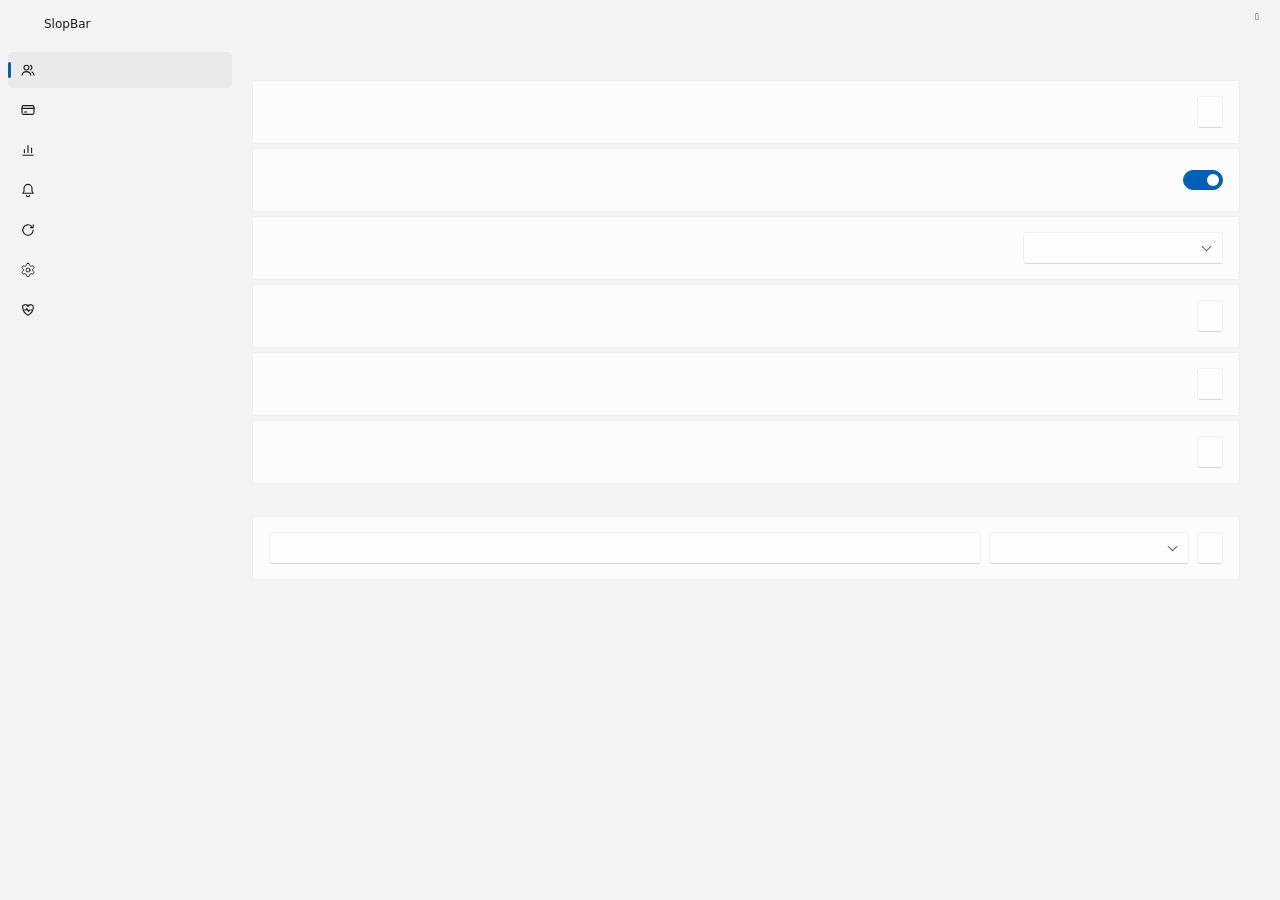
==== commit c828820b: "Merge claude/subscription-value into claude/roster-followups # Conflicts: #	src-tauri/src/roster.rs" ====
--- a/src/settings.html
+++ b/src/settings.html
@@ -2,14 +2,14 @@
 <html lang="en">
 <head>
   <meta charset="utf-8" />
-  <title>SlopBar Ultra</title>
+  <title>SlopBar</title>
   <link rel="stylesheet" href="settings.css" />
 </head>
 <body>
   <!-- Title bar drawn on the window's Mica, like the Settings app's. -->
   <div class="titlebar" data-tauri-drag-region>
     <img src="icon.png" alt="" width="16" height="16" data-tauri-drag-region />
-    <span data-tauri-drag-region>SlopBar Ultra</span>
+    <span data-tauri-drag-region>SlopBar</span>
     <button id="close" class="caption" data-i18n-title="close">&#xE8BB;</button>
   </div>
   <div class="shell">
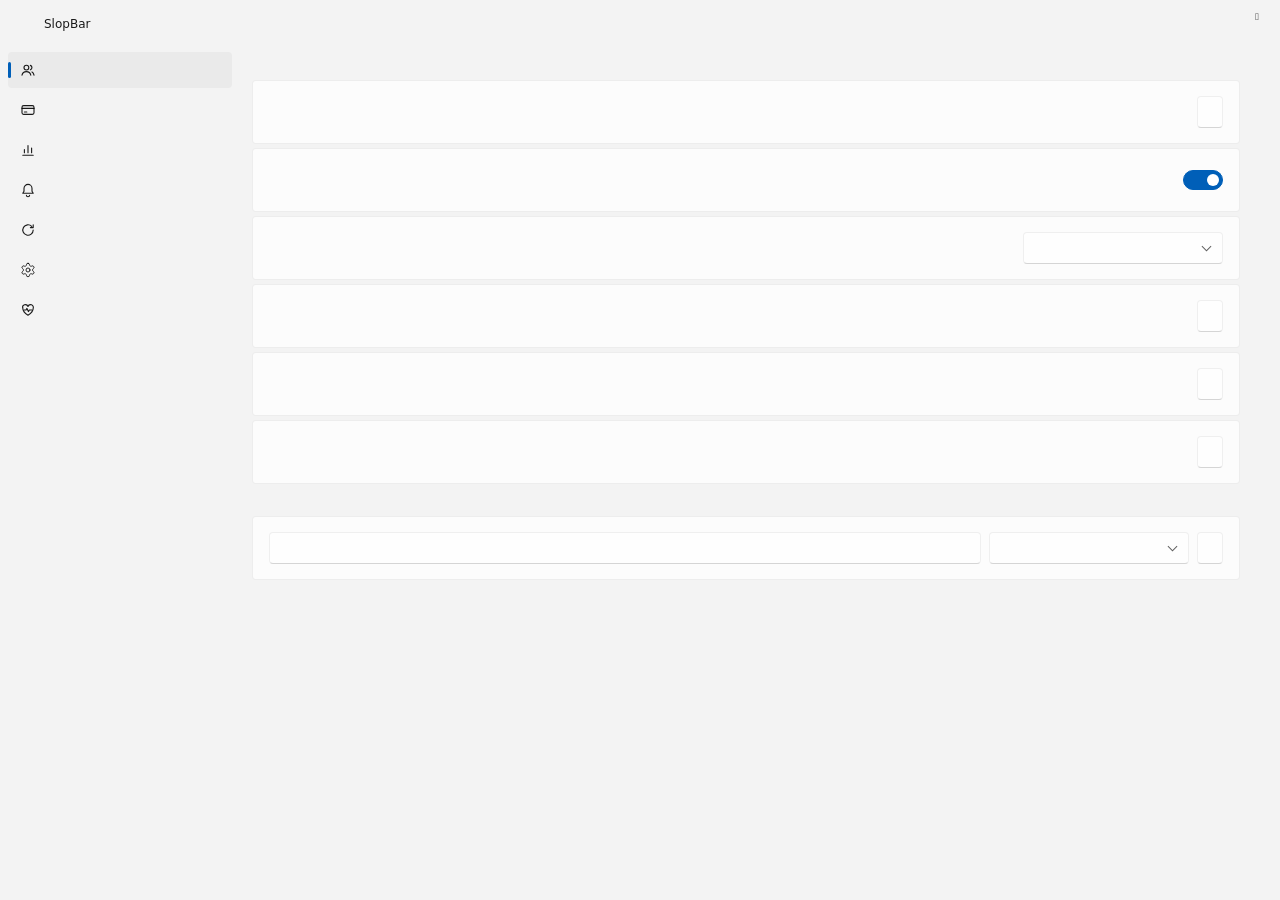
==== commit 6f6f4954: "signin: the merge review's concurrency and wording fixes - A finished sign-in, or Stop, wins over a " ====
--- a/src/settings.html
+++ b/src/settings.html
@@ -88,7 +88,7 @@
         </div>
       </div>
       <p class="hint notice" id="bulk-status" role="status" hidden></p>
-      <p class="bulk-retry" id="bulk-retry-row" hidden><button class="btn" id="bulk-retry" data-i18n="signInRetry"></button></p>
+      <p class="bulk-retry" id="bulk-retry-row" hidden><button class="btn" id="bulk-retry"></button></p>
 
       <h2 data-i18n="pinsTitle"></h2>
       <p class="hint pins-intro" data-i18n="pinsIntro"></p>
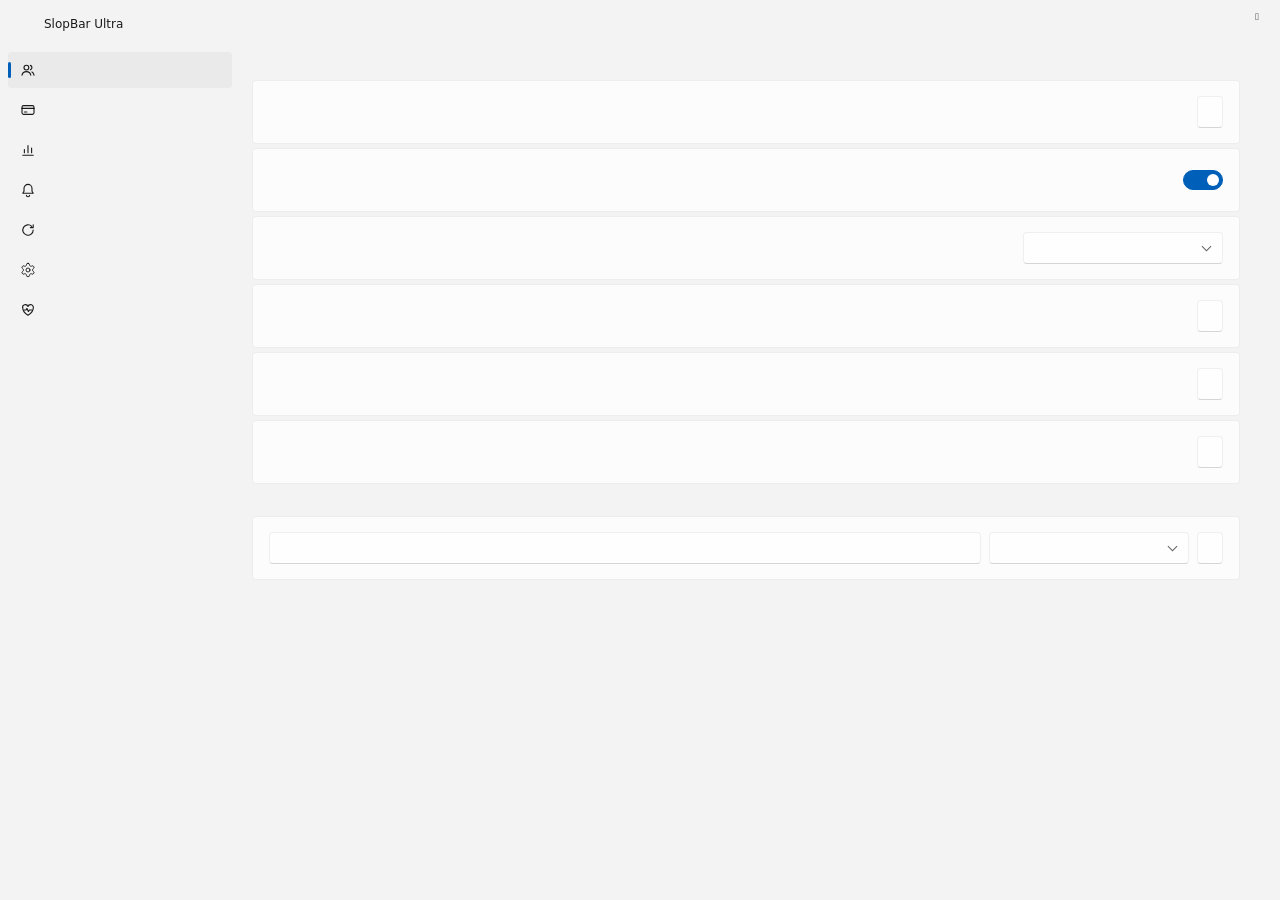
==== commit bf3d390c: "Merge claude/subscription-value into ultra: a sign-in page browsers would refuse is never opened, an" ====
--- a/src/settings.html
+++ b/src/settings.html
@@ -2,14 +2,14 @@
 <html lang="en">
 <head>
   <meta charset="utf-8" />
-  <title>SlopBar</title>
+  <title>SlopBar Ultra</title>
   <link rel="stylesheet" href="settings.css" />
 </head>
 <body>
   <!-- Title bar drawn on the window's Mica, like the Settings app's. -->
   <div class="titlebar" data-tauri-drag-region>
     <img src="icon.png" alt="" width="16" height="16" data-tauri-drag-region />
-    <span data-tauri-drag-region>SlopBar</span>
+    <span data-tauri-drag-region>SlopBar Ultra</span>
     <button id="close" class="caption" data-i18n-title="close">&#xE8BB;</button>
   </div>
   <div class="shell">
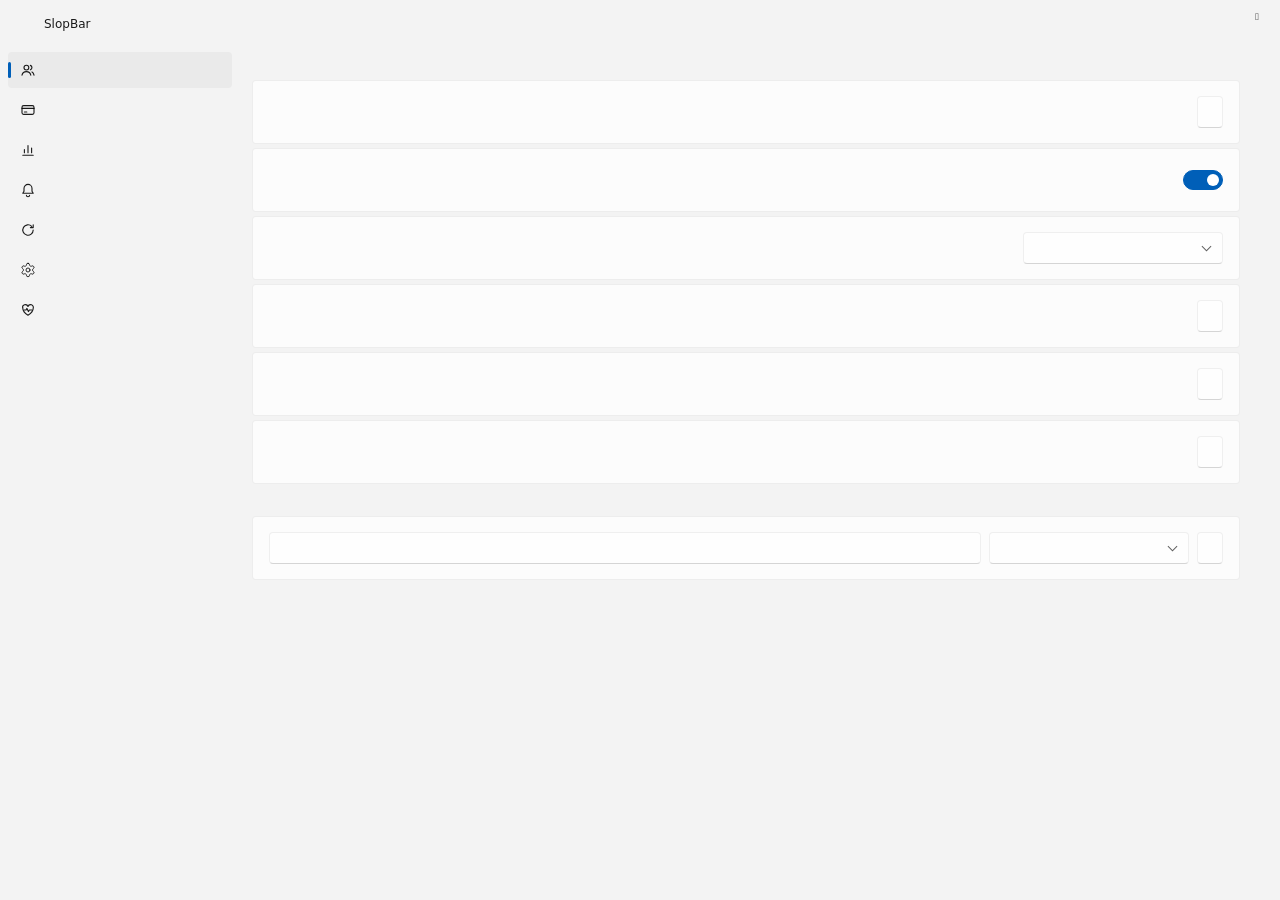
==== commit 9c76fb79: "Merge remote-tracking branch 'origin/claude/subscription-value' into claude/banked-resets-321f03" ====
--- a/src/settings.html
+++ b/src/settings.html
@@ -2,14 +2,14 @@
 <html lang="en">
 <head>
   <meta charset="utf-8" />
-  <title>SlopBar Ultra</title>
+  <title>SlopBar</title>
   <link rel="stylesheet" href="settings.css" />
 </head>
 <body>
   <!-- Title bar drawn on the window's Mica, like the Settings app's. -->
   <div class="titlebar" data-tauri-drag-region>
     <img src="icon.png" alt="" width="16" height="16" data-tauri-drag-region />
-    <span data-tauri-drag-region>SlopBar Ultra</span>
+    <span data-tauri-drag-region>SlopBar</span>
     <button id="close" class="caption" data-i18n-title="close">&#xE8BB;</button>
   </div>
   <div class="shell">
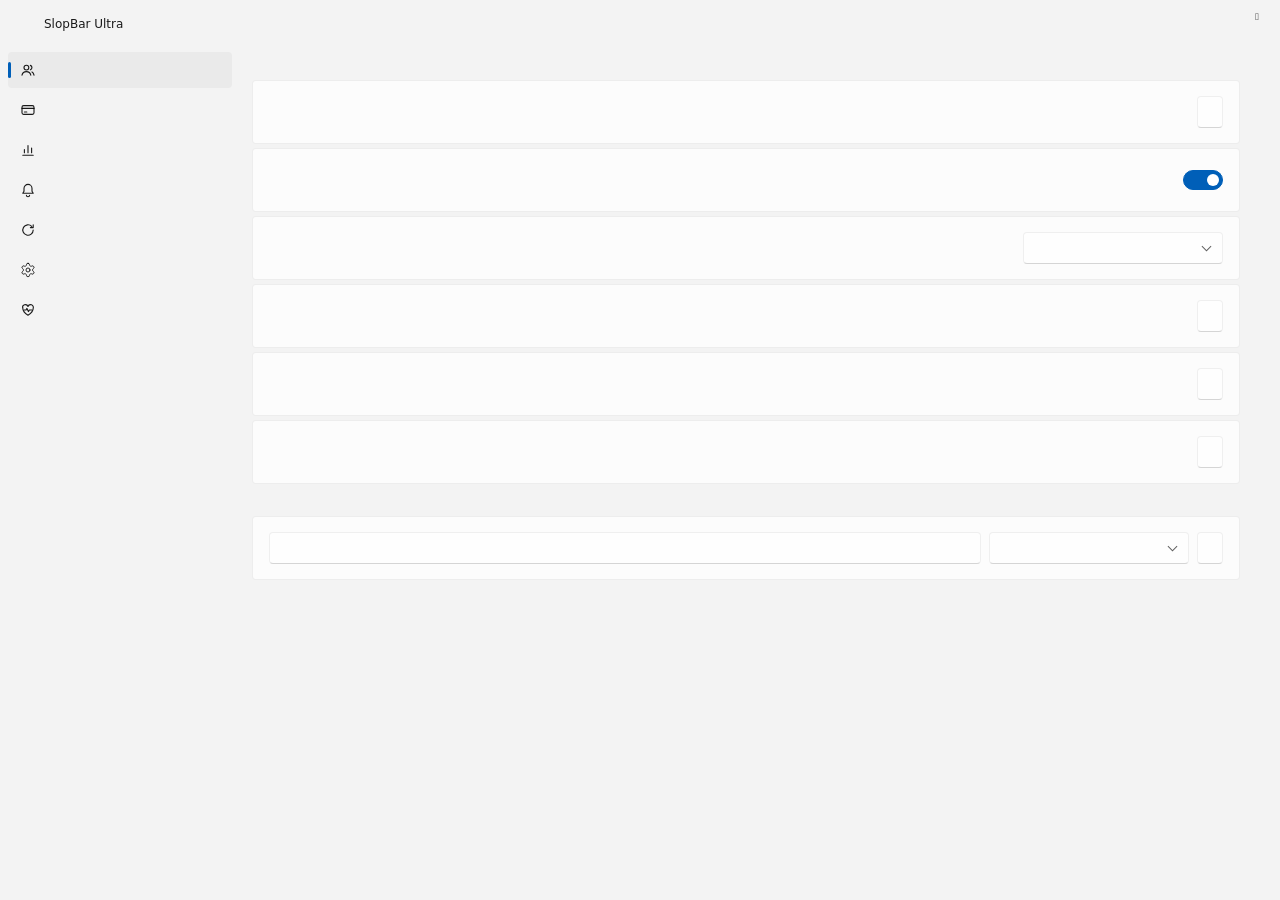
==== commit 0ba05863: "Merge claude/subscription-value into ultra: the flyout can list each provider's accounts by soonest " ====
--- a/src/settings.html
+++ b/src/settings.html
@@ -2,14 +2,14 @@
 <html lang="en">
 <head>
   <meta charset="utf-8" />
-  <title>SlopBar</title>
+  <title>SlopBar Ultra</title>
   <link rel="stylesheet" href="settings.css" />
 </head>
 <body>
   <!-- Title bar drawn on the window's Mica, like the Settings app's. -->
   <div class="titlebar" data-tauri-drag-region>
     <img src="icon.png" alt="" width="16" height="16" data-tauri-drag-region />
-    <span data-tauri-drag-region>SlopBar</span>
+    <span data-tauri-drag-region>SlopBar Ultra</span>
     <button id="close" class="caption" data-i18n-title="close">&#xE8BB;</button>
   </div>
   <div class="shell">
@@ -360,6 +360,10 @@
           <input type="checkbox" class="switch" id="compact-flyout" />
         </div>
         <div class="row">
+          <div class="title"><label for="account-order" data-i18n="accountOrder"></label><small data-i18n="accountOrderHint"></small></div>
+          <div class="select"><select id="account-order"></select></div>
+        </div>
+        <div class="row">
           <div class="title"><label for="guide-reopen" data-i18n="guideReopen"></label><small data-i18n="guideReopenHint"></small></div>
           <button class="btn" id="guide-reopen" data-i18n="guideReopenButton"></button>
         </div>
--- a/src/settings.css
+++ b/src/settings.css
@@ -371,7 +371,9 @@
   height: 28px; padding: 0 8px; font: inherit; color: var(--text); color-scheme: light dark;
   background: var(--control); border: 1px solid var(--control-stroke); border-bottom-color: var(--control-stroke-bottom); border-radius: 4px;
 }
-.plan-fields .link { border: 0; background: none; padding: 0; color: var(--accent); cursor: pointer; }
+.plan-fields .link, .hint .link { border: 0; background: none; padding: 0; color: var(--accent); cursor: pointer; }
+.hint .link { font: inherit; display: inline-flex; align-items: center; gap: 3px; }
+.hint .link svg { width: 10px; height: 10px; fill: none; stroke: currentColor; stroke-width: 1.6; }
 .plan-fields .link:hover { text-decoration: underline; }
 @media (max-width: 900px) {
   .account { grid-template-columns: 32px minmax(0, 1fr) 90px auto 20px; gap: 8px; }
@@ -396,6 +398,9 @@
 .chip.where { flex: 0 1 auto; min-width: 0; overflow: hidden; text-overflow: ellipsis; white-space: nowrap; }
 .chip.outside { background: transparent; border-color: var(--warn); color: var(--warn); }
 .chip.overlap { background: transparent; border-color: var(--warn); color: var(--warn); font-weight: 600; }
+/* One shared within its limits (`room_to_share`, a planned share) is no warning: outlined like the
+   amber one, in the secondary text color, as the flyout's `.share`. */
+.chip.share { background: transparent; border-color: var(--strong-stroke); color: var(--dim); }
 .overlap-icon { font-family: "Segoe Fluent Icons", "Segoe MDL2 Assets"; font-size: 0.9em; vertical-align: -1px; }
 .chip.unexpected { background: transparent; border-color: var(--bad); color: var(--bad); }
 .web-use { display: inline-flex; align-items: center; gap: 4px; align-self: flex-start; cursor: pointer; }
